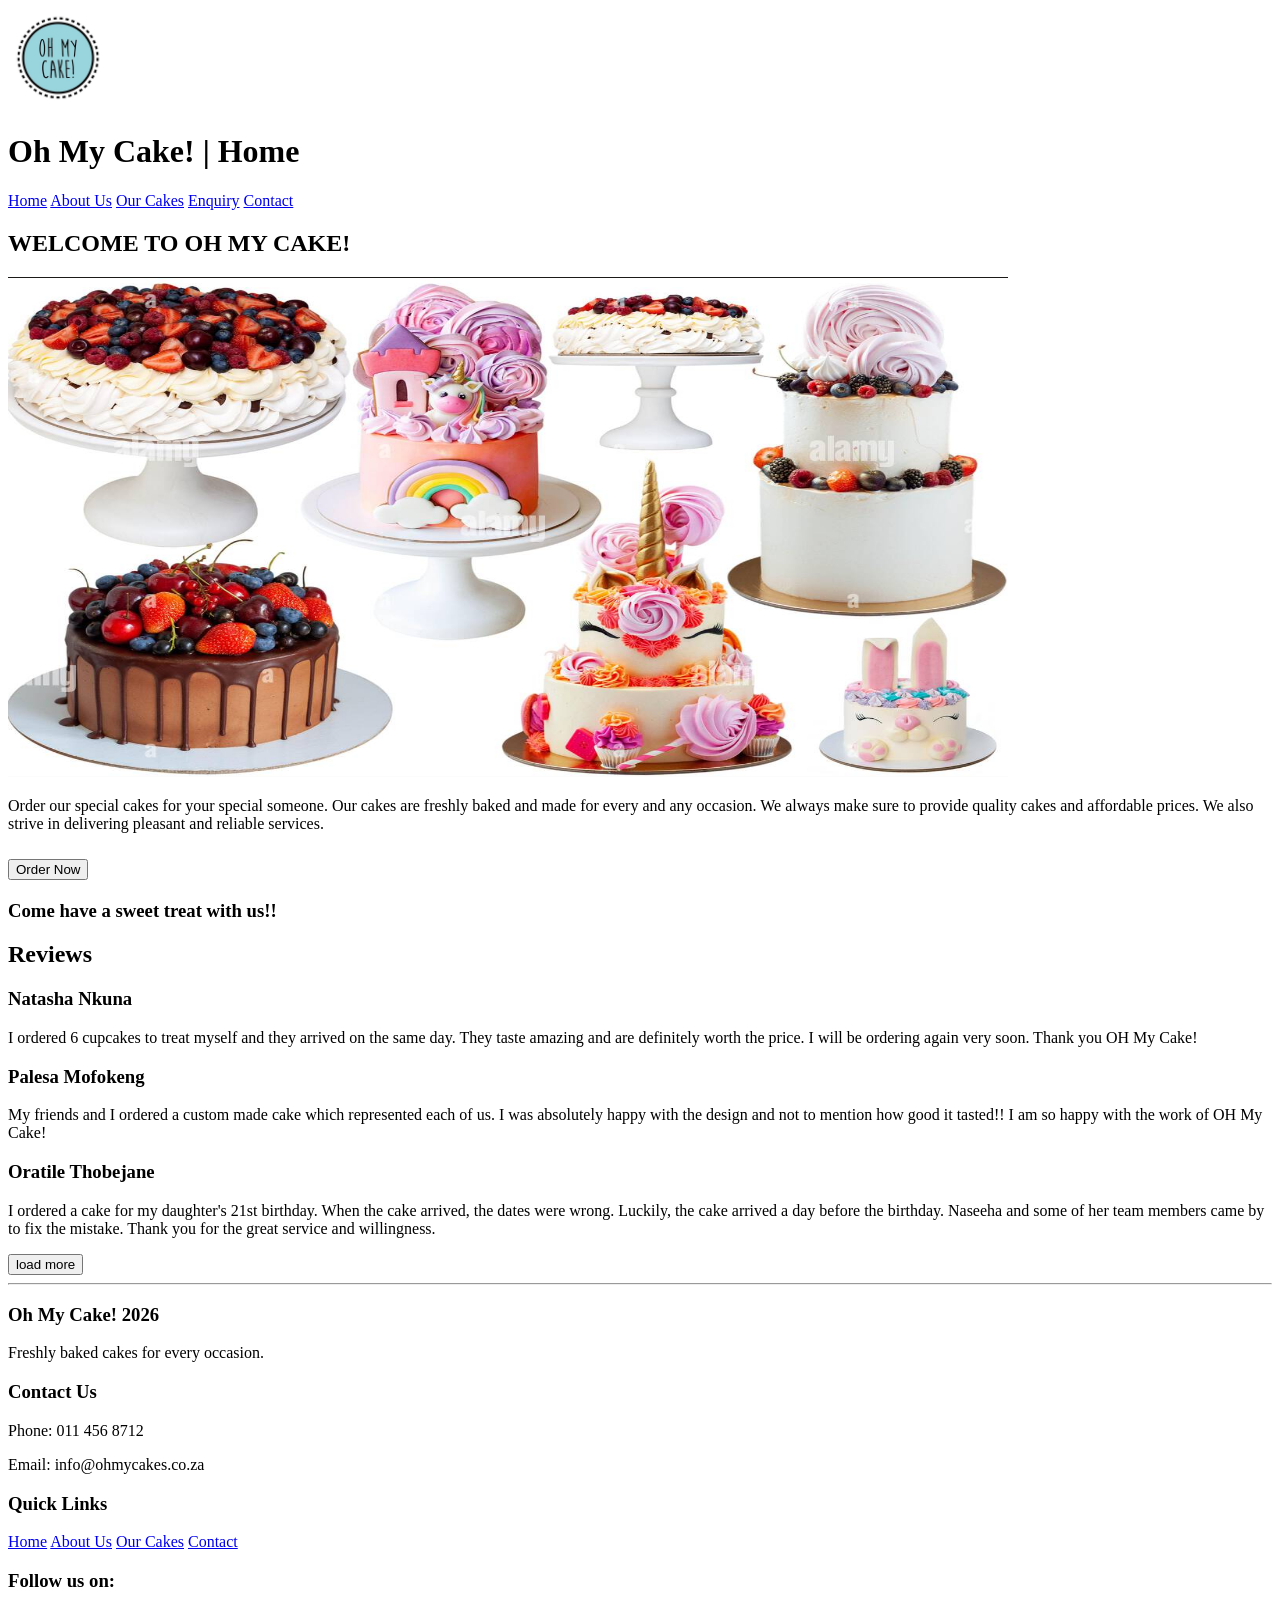
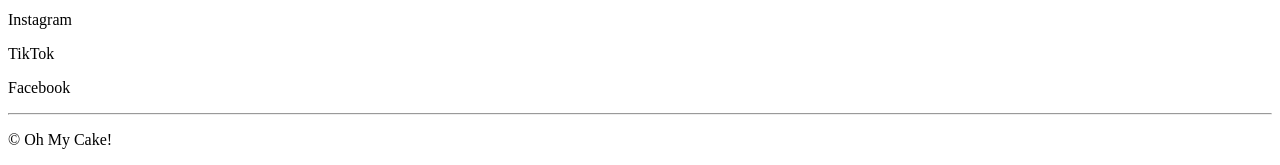
==== ohmycakes/Index.html @ e10b4364 "Add files via upload" ====
<!DOCTYPE html>
<html>
    <head> 
        <meta charset="UTF-8">
        <meta name="viewpoint" content="width=device-width, initial scale=1.0">
        <title>Oh My Cake!</title>
        <link rel="stylesheet" href="Index.css">
    </head>
    <body>
      <!--header-->
        <header>
            <a href="" class="logo"><img src="images/images.jpg" width="100" height="100"/> </a>
            
            <h1>Oh My Cake! | Home</h1>
        <!--navigation bar-->
        <nav> 
            <a href="Index.html">Home</a>
            <a href="About us.html">About Us</a>
            <a href="Our cakes.html">Our Cakes</a>
            <a href="Enquiry.html">Enquiry</a>
            <a href="Contact.html">Contact</a>
        </nav>
    </header>
    <h2> WELCOME TO OH MY CAKE!</h2>
    <img src="images/cakes home page.png" width="1000" height="500"/>
         <p>Order our special cakes for your special someone. 
         Our cakes are freshly baked and made for every and any occasion.
         We always make sure to provide quality cakes and affordable prices. 
         We also strive in delivering pleasant and reliable services. </p>
    <h2> <button>Order Now</button> </h2> <h3><p> Come have a sweet treat with us!!</p></h3>

    
<section class="reviews">

    <h2>Reviews</h2>

    <div class="review-container">

        <div class="review-card">
            <h3>Natasha Nkuna</h3>
            <p>
                I ordered 6 cupcakes to treat myself and they arrived on the same day.
                They taste amazing and are definitely worth the price. I will be ordering
                again very soon. Thank you OH My Cake!
            </p>
        </div>

        <div class="review-card">
            <h3>Palesa Mofokeng</h3>
            <p>
                My friends and I ordered a custom made cake which represented each of us.
                I was absolutely happy with the design and not to mention how good it tasted!!
                I am so happy with the work of OH My Cake!
            </p>
        </div>

        <div class="review-card">
            <h3>Oratile Thobejane</h3>
            <p>
                I ordered a cake for my daughter's 21st birthday. When the cake arrived,
                the dates were wrong. Luckily, the cake arrived a day before the birthday.
                Naseeha and some of her team members came by to fix the mistake.
                Thank you for the great service and willingness.
            </p>
        </div>

    </div>

</section>
<button> load more</button>
         <hr>
        
            <footer>
    <div class="footer-container">

        <div class="footer-section">
            <h3>Oh My Cake! 2026</h3>
            <p>Freshly baked cakes for every occasion.</p>
        </div>

        <div class="footer-section">
            <h3>Contact Us</h3>
            <p>Phone: 011 456 8712</p>
            <p>Email: info@ohmycakes.co.za</p>
        </div>

        <div class="footer-section">
            <h3>Quick Links</h3>
            <a href="index.html">Home</a>
            <a href="about us.html">About Us</a>
            <a href="our cakes.html">Our Cakes</a>
            <a href="contact.html">Contact</a>
        </div>
        <div class="footer-section">
            <h3>Follow us on:</h3>
            <p> Instagram</p>
            <p>TikTok</p>
            <p>Facebook</p>
        </div>
    </div>

    <hr>

    <p class="copyright">&copy; Oh My Cake!</p>
          </footer>

    </body>
</html>
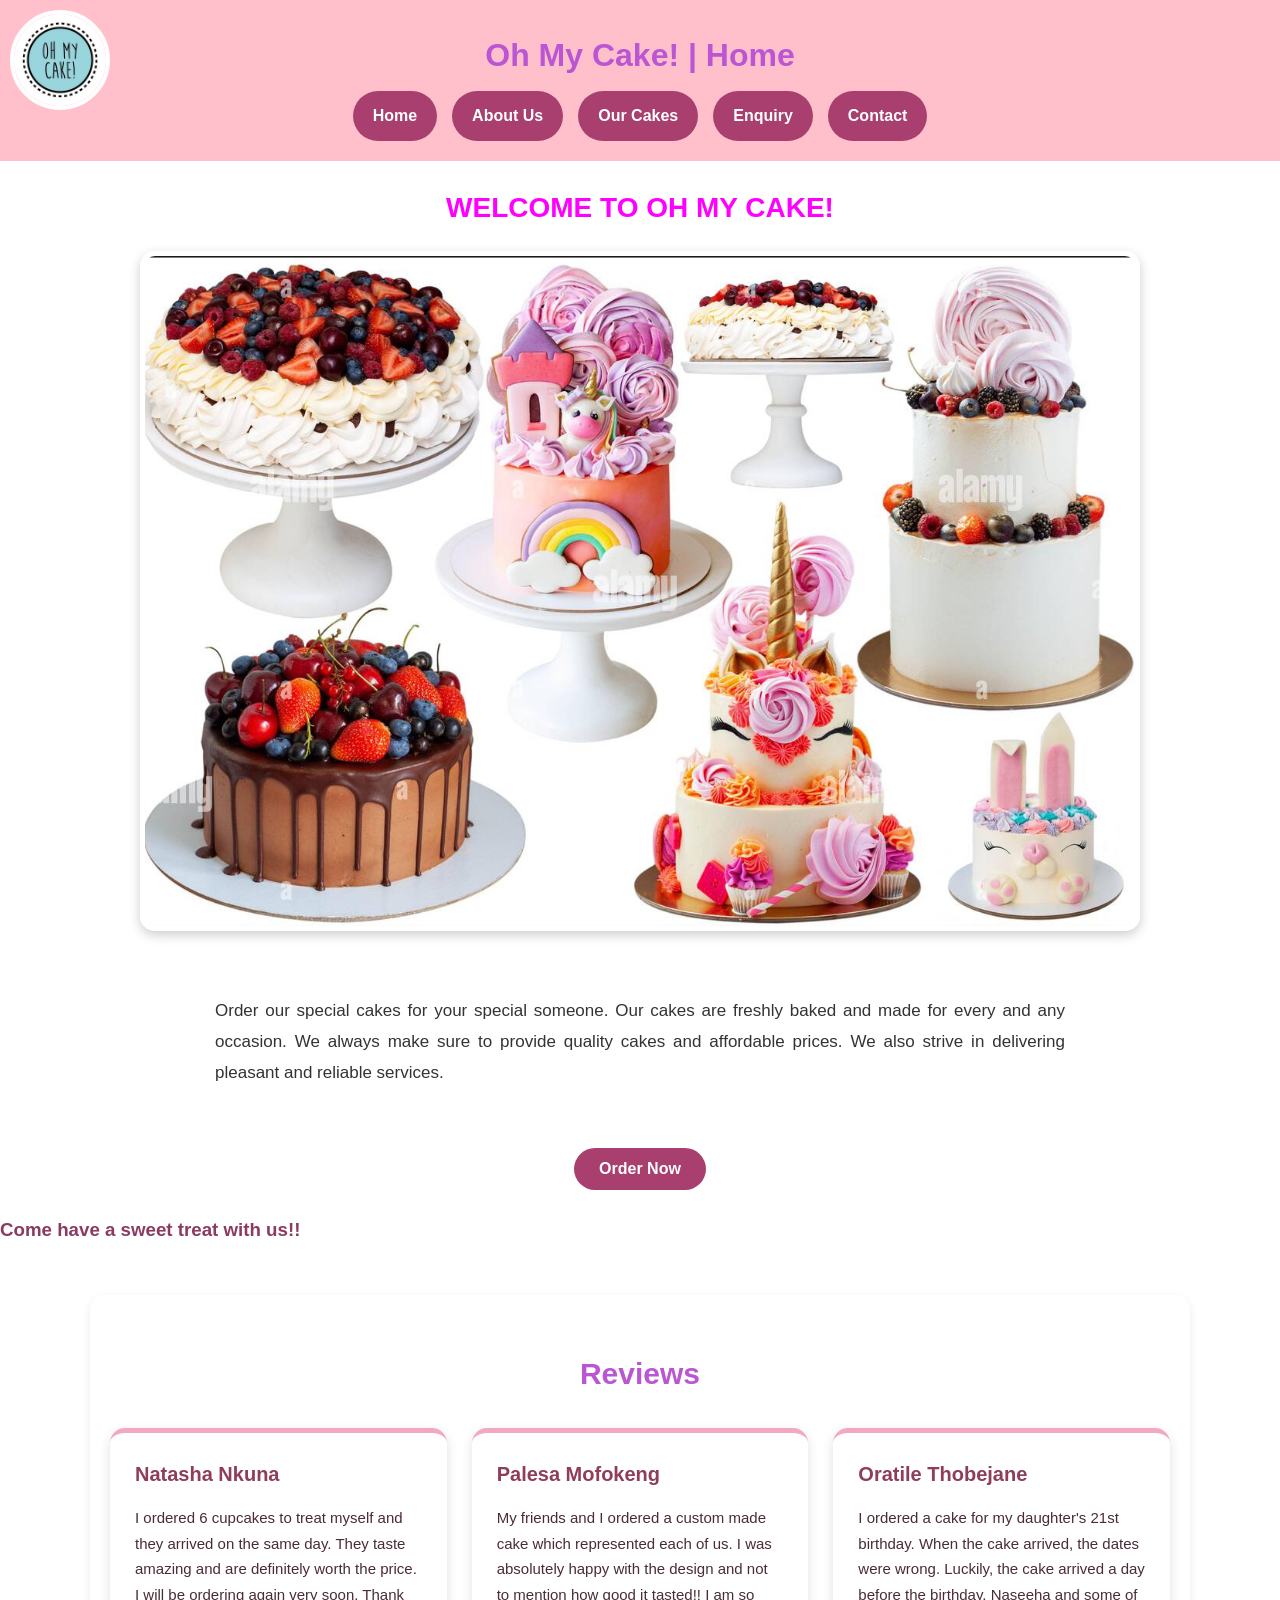
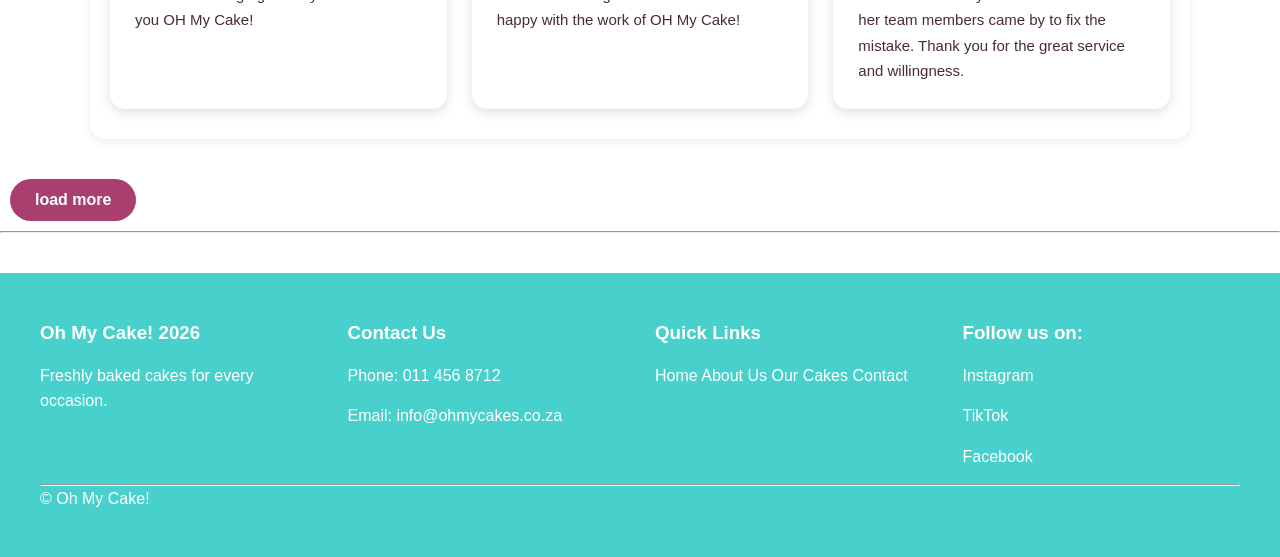
==== commit 2914ed98: "Add files via upload" ====
--- a/ohmycakes/Index.html
+++ b/ohmycakes/Index.html
@@ -4,7 +4,7 @@
         <meta charset="UTF-8">
         <meta name="viewpoint" content="width=device-width, initial scale=1.0">
         <title>Oh My Cake!</title>
-        <link rel="stylesheet" href="Index.css">
+        <link rel="stylesheet" href="styles.css">
     </head>
     <body>
       <!--header-->
@@ -15,8 +15,8 @@
         <!--navigation bar-->
         <nav> 
             <a href="Index.html">Home</a>
-            <a href="About us.html">About Us</a>
-            <a href="Our cakes.html">Our Cakes</a>
+            <a href="About Us.html">About Us</a>
+            <a href="Our Cakes.html">Our Cakes</a>
             <a href="Enquiry.html">Enquiry</a>
             <a href="Contact.html">Contact</a>
         </nav>
--- a/ohmycakes/styles.css
+++ b/ohmycakes/styles.css
@@ -0,0 +1,504 @@
+/* =========================================
+   OH MY CAKE! - MAIN WEBSITE CSS
+   ========================================= */
+
+/* ---------- GENERAL PAGE SETTINGS ---------- */
+
+* {
+    margin: 0;
+    padding: 0;
+    box-sizing: border-box;
+}
+
+html {
+    scroll-behavior: smooth;
+}
+
+body {
+    font-family: Arial, Helvetica, sans-serif;
+    background-color: white;
+    color: #333;
+    line-height: 1.6;
+}
+
+/* ---------- HEADER ---------- */
+
+header {
+    background-color:pink;
+    padding:20px;
+    text-align: center;
+}
+/* ---------- LOGO ---------- */
+
+.logo {
+    display: flex;
+    align-items: center;
+    position: absolute;
+    top: 10px;
+    left: 10px;
+}
+
+.logo img {
+    border-radius: 50%;
+    border: 4px solid white;
+    object-fit: cover;
+}
+
+/* ---------- HEADINGS ---------- */
+
+h1 {
+    color: mediumorchid;
+    font-size: 32px;
+    margin: 10px 20px;
+    font-family: 'Gill Sans', 'Gill Sans MT', Calibri, 'Trebuchet MS', sans-serif;
+}
+
+h2 {
+    color:fuchsia;
+    text-align: center;
+    margin: 25px 0 15px;
+    font-size: 28px;
+}
+
+h3 {
+    color: #8b3a62;
+    margin: 15px 0;
+}
+
+h4 {
+    color: #a83f6f;
+    margin: 10px 0;
+}
+
+/* ---------- NAVIGATION ---------- */
+
+nav {
+    display: flex;
+    align-items: center;
+    justify-content: center;
+    gap: 15px;
+    flex-wrap: wrap;
+}
+
+nav a {
+    text-decoration: none;
+    color: white;
+    background-color: #a83f6f;
+    padding: 12px 20px;
+    border-radius: 25px;
+    font-weight: bold;
+    transition: 0.3s;
+}
+
+nav a:hover {
+    background-color: #8b3a62;
+    transform: translateY(-2px);
+}
+
+/* ---------- MAIN CONTENT ---------- */
+
+main {
+    width: 90%;
+    max-width: 1200px;
+    margin: auto;
+    padding: 30px 0;
+}
+
+section {
+    margin-bottom: 40px;
+    padding: 25px;
+    background-color: #ffffff;
+    border-radius: 15px;
+    box-shadow: 0 3px 10px rgba(0, 0, 0, 0.08);
+}
+
+p {
+    margin-bottom: 15px;
+}
+
+/* ---------- HOME PAGE ---------- */
+
+.hero {
+    min-height:600px;
+    display: flex;
+    align-items: center;
+    justify-content: center;
+    text-align: center;
+    background-image: url("images/cake.jpg");
+    background-size: cover;
+    background-position: center;
+    border-radius: 0;
+}
+
+.hero h2 {
+    font-size: 40px;
+    color: white;
+}
+
+/* ---------- ORDER BUTTON ---------- */
+
+button,
+.order-btn {
+    background-color: #a83f6f;
+    color: white;
+    border: none;
+    padding: 12px 25px;
+    border-radius: 25px;
+    font-size: 16px;
+    font-weight: bold;
+    cursor: grab;
+    text-decoration: none;
+    display: inline-block;
+    margin: 10px;
+    transition: 0.3s;
+}
+
+button:hover,
+.order-btn:hover {
+    background-color: #8b3a62;
+    transform: scale(1.05);
+}
+
+/* ---------- CAKES PAGE ---------- */
+
+.cakes-container {
+    display: grid;
+    grid-template-columns: repeat(3, 1fr);
+    gap: 25px;
+    margin-top: 25px;
+}
+
+.cake-card {
+    background-color: white;
+    padding: 20px;
+    text-align: center;
+    border-radius: 15px;
+    box-shadow: 0 3px 10px rgba(0, 0, 0, 0.12);
+    transition: 0.3s;
+}
+
+.cake-card:hover {
+    transform: translateY(-5px);
+}
+
+.cake-card img {
+    width: 100%;
+    height: 250px;
+    object-fit: cover;
+    border-radius: 12px;
+}
+
+.cake-card h3 {
+    margin-top: 15px;
+}
+
+.cake-card p {
+    color: #555;
+}
+.cake-card {
+    display: flex;
+    align-items: center;
+    gap: 25px;
+    background-color: white;
+    padding: 20px;
+    margin-bottom: 25px;
+    border-radius: 15px;
+    box-shadow: 0 3px 10px rgba(0, 0, 0, 0.12);
+}
+
+.cake-card img {
+    width: 300px;
+    height: 250px;
+    object-fit: cover;
+    border-radius: 12px;
+}
+
+.cake-info {
+    flex: 1;
+}
+
+.cake-info h3 {
+    color:magenta;
+    font-size: 24px;
+    margin-bottom: 10px;
+}
+
+.cake-info p {
+    font-size: 16px;
+    margin-bottom: 12px;
+}
+/* ---------- IMAGES ---------- */
+
+main img {
+    max-width: 100%;
+    height: auto;
+}
+/* ---------- ABOUT US ---------- */
+body > p {
+    max-width: 900px;
+    margin: 0 auto 25px;
+    padding: 25px;
+    background-color: white;
+    border-radius: 15px;
+    line-height: 1.8;
+    font-size: 17px;
+    text-align: justify;
+    box-shadow:none
+}
+
+body > img {
+    display:block;
+    margin: 20px auto 40px;
+    border-radius: 15px;
+    border: 5px solid white;
+    box-shadow: 0 4px 12px rgba(0, 0, 0, 0.2);
+    max-width: 90%;
+    height: auto;
+}
+
+
+body > img[width="200"] {
+    display: inline-block;
+    margin: 10px 15px;
+    width: 200px;
+    height: 200px;
+    object-fit: cover;
+    border-radius: 50%;
+    border: 5px solid pink;
+    box-shadow: 0 4px 10px rgba(0, 0, 0, 0.2);
+    transition: 0.3s;
+}
+
+
+/* ---------- REVIEWS ---------- */
+
+.reviews {
+    max-width: 1100px;
+    margin: 50px auto 30px;
+    padding: 30px 20px;
+}
+
+/* Reviews heading */
+.reviews h2 {
+    color: mediumorchid;
+    font-size: 30px;
+    margin-bottom: 30px;
+    text-align: center;
+}
+
+
+/* Container for review cards */
+.review-container {
+    display: flex;
+    justify-content: center;
+    align-items: stretch;
+    gap: 25px;
+}
+
+
+/* Individual review card */
+.review-card {
+    flex: 1;
+    background-color: white;
+    padding: 25px;
+    border-radius: 15px;
+    border-top: 5px solid #f2a9bf;
+    box-shadow: 0 4px 12px rgba(0, 0, 0, 0.12);
+    transition: 0.3s;
+}
+
+
+/* Customer name */
+.review-card h3 {
+    color: #8f3d5b;
+    font-size: 20px;
+    margin-top: 0;
+    margin-bottom: 15px;
+}
+
+
+/* Review text */
+.review-card p {
+    color: #4a2c35;
+    font-size: 15px;
+    line-height: 1.7;
+    margin: 0;
+}
+
+/* ---------- ENQUIRY / CONTACT FORMS ---------- */
+
+form {
+    max-width: 700px;
+    margin: auto;
+    background-color: white;
+    padding: 30px;
+    border-radius: 15px;
+    box-shadow: 0 3px 10px fuchsia;
+}
+
+label {
+    display: block;
+    margin-top: 15px;
+    margin-bottom: 5px;
+    font-weight: bold;
+    color: #8b3a62;
+}
+
+input,
+textarea,
+select {
+    width: 100%;
+    padding: 12px;
+    border: 1px solid #ddd;
+    border-radius: 8px;
+    font-size: 15px;
+}
+
+textarea {
+    min-height: 150px;
+    resize: vertical;
+}
+
+input:focus,
+textarea:focus,
+select:focus {
+    outline: none;
+    border: 2px solid #a83f6f;
+}
+
+/* ---------- CONTACT INFORMATION ---------- */
+
+.contact-info {
+    text-align: center;
+    padding: 25px;
+}
+
+.contact-info p {
+    font-size: 17px;
+}
+
+/* ---------- FOOTER ---------- */
+
+footer {
+    background-color: mediumturquoise;
+    color: white;
+    padding: 30px 40px;
+    margin-top: 40px;
+}
+
+.footer-container {
+    display: flex;
+    justify-content: space-between;
+    align-items: flex-start;
+    gap: 30px;
+    flex-wrap: wrap;
+}
+
+.footer-section {
+    flex: 1;
+    min-width: 200px;
+}
+
+.footer-section h3 {
+    color: white;
+    margin-bottom: 15px;
+}
+
+.footer-section p {
+    color: white;
+}
+
+.footer-section a {
+    color: white;
+    text-decoration: none;
+}
+
+.footer-section a:hover {
+    text-decoration: underline;
+}
+
+/* ---------- RESPONSIVE DESIGN ---------- */
+
+/* Tablets */
+
+@media screen and (max-width: 900px) {
+
+    header {
+        justify-content: center;
+        text-align: center;
+        background-color:  rgba(255, 0, 255, 0.457);;
+    }
+
+    nav {
+        width: 100%;
+        margin-top: 15px;
+    }
+
+    .cakes-container {
+        grid-template-columns: repeat(2, 1fr);
+    }
+
+    .reviews {
+        grid-template-columns: 1fr;
+    }
+}
+
+/* Phones */
+
+@media screen and (max-width: 600px) {
+
+    header {
+        padding: 15px;
+        flex-direction: column;
+        background-color: mediumvioletred;;
+    }
+
+    .logo img {
+        width: 80px;
+        height: 80px;
+    }
+
+    h1 {
+        font-size: 25px;
+    }
+
+    h2 {
+        font-size: 23px;
+    }
+
+    nav {
+        flex-direction: column;
+        gap: 8px;
+    }
+
+    nav a {
+        width: 100%;
+        text-align: center;
+    }
+
+    main {
+        width: 95%;
+        padding: 15px 0;
+    }
+
+    section {
+        padding: 15px;
+    }
+
+    .cakes-container {
+        grid-template-columns: 1fr;
+    }
+
+    .cake-card img {
+        height: 220px;
+    }
+
+    .footer-container {
+        flex-direction: column;
+        text-align: center;
+    }
+
+    form {
+        padding: 20px;
+    }
+}
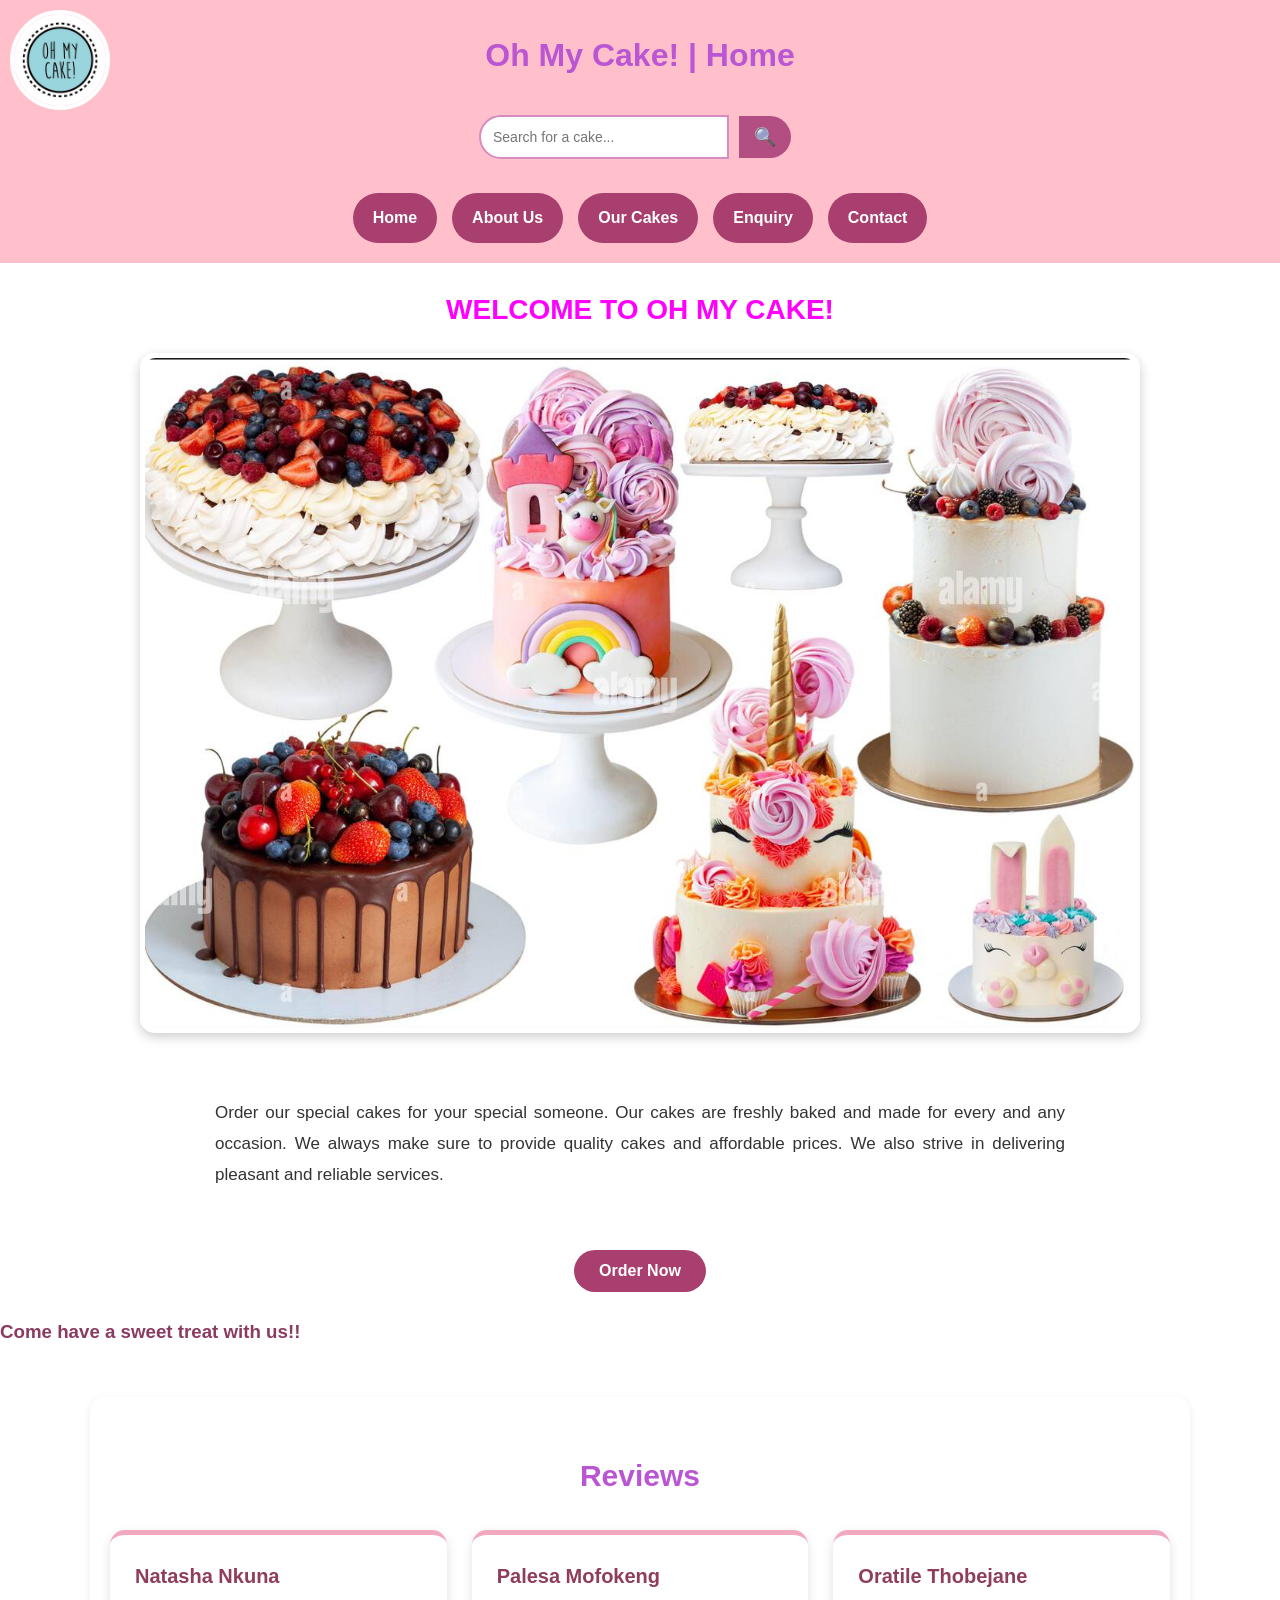
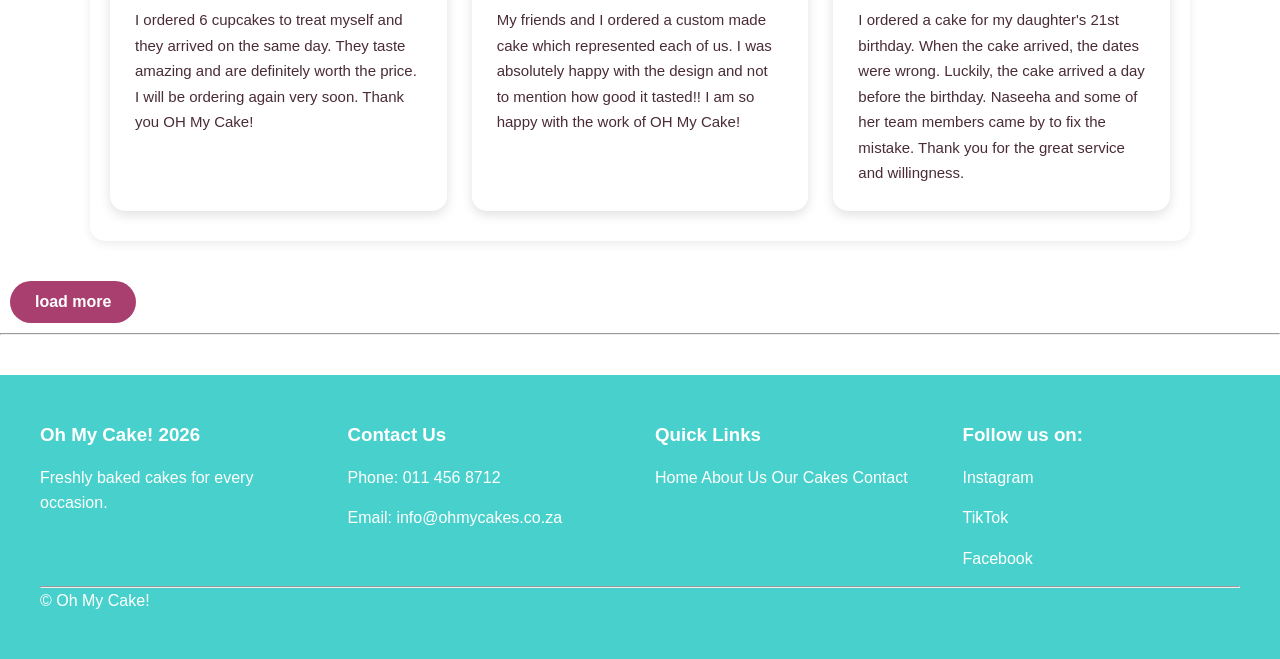
==== commit 24d3ae85: "Add files via upload" ====
--- a/ohmycakes/Index.html
+++ b/ohmycakes/Index.html
@@ -5,6 +5,14 @@
         <meta name="viewpoint" content="width=device-width, initial scale=1.0">
         <title>Oh My Cake!</title>
         <link rel="stylesheet" href="styles.css">
+
+    <title>Oh My Cake! | Home - Fresh Cakes and Sweet Treats</title>
+
+    <meta name="description" content="Welcome to Oh My Cake! Discover delicious cakes, cupcakes and macarons made for birthdays, celebrations and special occasions.">
+
+    <meta name="keywords" content="Oh My Cake, bakery, cakes, cupcakes, macarons, birthday cakes, sweet treats">
+
+    <meta name="author" content="Oh My Cake!">
     </head>
     <body>
       <!--header-->
@@ -12,6 +20,14 @@
             <a href="" class="logo"><img src="images/images.jpg" width="100" height="100"/> </a>
             
             <h1>Oh My Cake! | Home</h1>
+        <div class="search-container">
+    <input type="text" id="searchInput"
+    placeholder="Search for a cake...">
+
+    <button onclick="searchCakes()" class="search-btn">
+        🔍
+    </button>
+</div>
         <!--navigation bar-->
         <nav> 
             <a href="Index.html">Home</a>
@@ -27,7 +43,8 @@
          Our cakes are freshly baked and made for every and any occasion.
          We always make sure to provide quality cakes and affordable prices. 
          We also strive in delivering pleasant and reliable services. </p>
-    <h2> <button>Order Now</button> </h2> <h3><p> Come have a sweet treat with us!!</p></h3>
+    <h2><button id="orderNow">Order Now</button></h2>
+    <h3><p> Come have a sweet treat with us!!</p></h3>
 
     
 <section class="reviews">
@@ -103,6 +120,6 @@
 
     <p class="copyright">&copy; Oh My Cake!</p>
           </footer>
-
+<script src="Java.js"></script>
     </body>
 </html>
--- a/ohmycakes/styles.css
+++ b/ohmycakes/styles.css
@@ -501,4 +501,484 @@
     form {
         padding: 20px;
     }
+}
+.cart {
+    background-color: white;
+    width: 50;
+    padding: 10px;
+    border-radius: 10px;
+    text-align: center;
+    box-shadow: 0 4px 10px rgba(0, 0, 0, 0.1);
+    margin: 15px;
+}
+
+.cart h2 {
+    font-size: 20px;
+    margin-bottom: 10px;
+}
+
+.cart p {
+    font-size: 14px;
+}
+
+.cart button {
+    padding: 8px 15px;
+    font-size: 12px;
+    border-radius: 20px;
+}
+.search-container {
+    display: flex;
+    justify-content: center;
+    align-items: center;
+    margin: 25px auto;
+}
+
+.search-container input {
+    width: 250px;
+    padding: 12px;
+    border: 2px solid #d98ac0;
+    border-radius: 25px 0 0 25px;
+    outline: none;
+    font-size: 14px;
+}
+
+.search-btn {
+    padding: 10px 15px;
+    background-color: #b34e83;
+    color: white;
+    border: none;
+    border-radius: 0 25px 25px 0;
+    cursor: pointer;
+    font-size: 18px;
+}
+
+.search-btn:hover {
+    background-color: #a33b73;
+}/* Cart Wrapper */
+.cart-wrapper {
+    position: relative;
+    display: inline-block;
+    margin: 15px 30px;
+}
+
+/* Cart Icon */
+.cart-icon {
+    background: #b34e83;
+    color: white;
+    border: none;
+    border-radius: 50%;
+    width: 45px;
+    height: 45px;
+    font-size: 21px;
+    cursor: pointer;
+    position: relative;
+}
+
+/* Number of Items */
+#cartCount {
+    position: absolute;
+    top: -7px;
+    right: -7px;
+    background: #d9a5e8;
+    color: white;
+    border-radius: 50%;
+    width: 20px;
+    height: 20px;
+    font-size: 12px;
+    display: flex;
+    justify-content: center;
+    align-items: center;
+}
+
+/* Cart Dropdown */
+.cart-dropdown {
+    display: none;
+    position: absolute;
+    right: 0;
+    top: 55px;
+    width: 250px;
+    background: white;
+    padding: 18px;
+    border-radius: 15px;
+    box-shadow: 0 5px 20px rgba(0,0,0,0.2);
+    z-index: 1000;
+}
+
+/* Show Cart */
+.cart-dropdown.active {
+    display: block;
+}
+
+.cart-dropdown h2 {
+    color: #b34e83;
+    font-size: 19px;
+}
+
+.cart-dropdown h3 {
+    color: #b34e83;
+    font-size: 16px;
+}
+
+.cart-dropdown button {
+    background: #b34e83;
+    color: white;
+    border: none;
+    padding: 9px 15px;
+    border-radius: 20px;
+    cursor: pointer;
+}
+.faq-section {
+    max-width: 700px;
+    margin: 40px auto;
+}
+
+.accordion-btn {
+    width: 100%;
+    padding: 18px;
+    background-color: #a7447e;
+    color: white;
+    border: none;
+    text-align: left;
+    cursor: pointer;
+    font-size: 16px;
+    margin-top: 8px;
+}
+
+.accordion-btn span {
+    float: right;
+}
+
+.accordion-content {
+    display: none;
+    padding: 15px;
+    background-color: #fce8f1;
+}
+
+.accordion-content.show {
+    display: block;
+}
+
+
+/* MODAL ANIMATION */
+
+.cake-modal {
+    opacity: 0;
+    visibility: hidden;
+    display: flex;
+    transition: opacity 0.3s ease, visibility 0.3s ease;
+}
+
+.cake-modal.show {
+    opacity: 1;
+    visibility: visible;
+}
+
+.cake-modal-content {
+    transform: scale(0.8) translateY(20px);
+    transition: transform 0.3s ease;
+}
+
+.cake-modal.show .cake-modal-content {
+    transform: scale(1) translateY(0);
+}
+
+/* CAKE DETAILS POPUP */
+
+.cake-modal {
+   
+    position: fixed;
+    z-index: 9999;
+    top: 0;
+    left: 0;
+    width: 100%;
+    height: 100%;
+    background: rgba(0, 0, 0, 0.65);
+    justify-content: center;
+    align-items: center;
+    padding: 15px;
+    box-sizing: border-box;
+}
+
+.cake-modal-content {
+    background: #fff0f6;
+    width: 100%;
+    max-width: 450px;
+    max-height: 90vh;
+    overflow-y: auto;
+    padding: 25px;
+    border-radius: 20px;
+    text-align: center;
+    position: relative;
+    box-sizing: border-box;
+}
+
+.cake-modal-content h2 {
+    color: #a7447e;
+}
+
+.cake-modal-content img {
+    width: 100%;
+    max-width: 300px;
+    height: 250px;
+    object-fit: contain;
+    border-radius: 15px;
+}
+
+.cake-modal-content p {
+    color: #555;
+    line-height: 1.6;
+}
+
+.cake-modal-content h3 {
+    color: #a7447e;
+}
+
+.close-modal {
+    position: absolute;
+    right: 18px;
+    top: 10px;
+    font-size: 30px;
+    cursor: pointer;
+    color: #a7447e;
+}
+
+.quantity-section {
+    display: flex;
+    justify-content: center;
+    align-items: center;
+    gap: 15px;
+    margin: 20px 0;
+}
+
+.quantity-section button {
+    background: #a7447e;
+    color: white;
+    border: none;
+    padding: 10px 18px;
+    border-radius: 50%;
+    cursor: pointer;
+}
+
+.quantity-section input {
+    width: 55px;
+    padding: 10px;
+    text-align: center;
+    border: 1px solid #a7447e;
+    border-radius: 8px;
+}
+
+#confirmAddToCart {
+    background: #a7447e;
+    color: white;
+    padding: 13px 25px;
+    border: none;
+    border-radius: 25px;
+    cursor: pointer;
+    font-weight: bold;
+}
+
+#confirmAddToCart:hover {
+    background: #80345e;
+}
+
+
+.quantity-section {
+    display: flex;
+    justify-content: center;
+    align-items: center;
+    gap: 15px;
+    margin: 20px 0;
+}
+
+.quantity-section button {
+    background: #a7447e;
+    color: white;
+    border: none;
+    padding: 10px 18px;
+    border-radius: 50%;
+    cursor: pointer;
+}
+
+.quantity-section input {
+    width: 55px;
+    padding: 10px;
+    text-align: center;
+    border: 1px solid #a7447e;
+    border-radius: 8px;
+}
+
+#confirmAddToCart {
+    background: #a7447e;
+    color: white;
+    padding: 13px 25px;
+    border: none;
+    border-radius: 25px;
+    cursor: pointer;
+    font-weight: bold;
+}
+
+#confirmAddToCart:hover {
+    background: #80345e;
+}
+.message-form {
+    max-width: 500px;
+    margin: 30px auto;
+    padding: 25px;
+    background-color: #fff0f5;
+    border-radius: 12px;
+    box-shadow: 0 4px 10px rgba(0, 0, 0, 0.1);
+}
+
+.message-form label {
+    display: block;
+    margin-top: 15px;
+    font-weight: bold;
+}
+
+.message-form input,
+.message-form textarea {
+    width: 100%;
+    padding: 12px;
+    margin-top: 5px;
+    border: 1px solid #d8a0bd;
+    border-radius: 6px;
+    box-sizing: border-box;
+}
+
+.message-form button {
+    margin-top: 20px;
+    padding: 12px 25px;
+    background-color: #d85b9b;
+    color: white;
+    border: none;
+    border-radius: 6px;
+    cursor: pointer;
+    transition: 0.3s;
+}
+
+.message-form button:hover {
+    background-color: #a83270;
+    transform: scale(1.05);
+}
+
+/* CAKE IMAGE ANIMATION */
+
+.cake-card {
+    transition: transform 0.3s ease, box-shadow 0.3s ease;
+    overflow: hidden;
+    border-radius: 15px;
+}
+
+.cake-card:hover {
+    transform: translateY(-8px);
+    box-shadow: 0 10px 25px rgba(167, 68, 126, 0.2);
+}
+
+.cake-card img {
+    transition: transform 0.5s ease;
+}
+
+.cake-card:hover img {
+    transform: scale(1.08);
+}
+.cake-modal {
+    display: flex;
+    position: fixed;
+    z-index: 1000;
+    inset: 0;
+    width: 100%;
+    height: 100%;
+    background: rgba(0, 0, 0, 0.6);
+
+    justify-content: center;
+    align-items: center;
+
+    opacity: 0;
+    visibility: hidden;
+    pointer-events: none;
+
+    transition: opacity 0.3s ease, visibility 0.3s ease;
+}
+
+.cake-modal.show {
+    opacity: 1;
+    visibility: visible;
+    pointer-events: auto;
+}
+
+.cake-modal-content {
+    background: white;
+    padding: 25px;
+    border-radius: 12px;
+    text-align: center;
+    width: 90%;
+    max-width: 450px;
+}
+
+.cake-modal-content img {
+    width: 200px;
+    height: 200px;
+    object-fit: cover;
+}
+
+.close-modal {
+    float: right;
+    font-size: 28px;
+    cursor: pointer;
+}
+/* IMAGE LIGHTBOX */
+
+.image-lightbox {
+    display: flex;
+    position: fixed;
+    z-index: 9999;
+    inset: 0;
+
+    background: rgba(0, 0, 0, 0.9);
+
+    justify-content: center;
+    align-items: center;
+    flex-direction: column;
+
+    opacity: 0;
+    visibility: hidden;
+    pointer-events: none;
+
+    transition: opacity 0.3s ease;
+}
+
+.image-lightbox.active {
+    opacity: 1;
+    visibility: visible;
+    pointer-events: auto;
+}
+
+.image-lightbox img {
+    max-width: 85%;
+    max-height: 80vh;
+    object-fit: contain;
+    border-radius: 10px;
+
+    transform: scale(0.8);
+    transition: transform 0.3s ease;
+}
+
+.image-lightbox.active img {
+    transform: scale(1);
+}
+
+.close-lightbox {
+    position: absolute;
+    top: 20px;
+    right: 35px;
+
+    color: white;
+    font-size: 45px;
+    cursor: pointer;
+}
+
+#imageCaption {
+    color: white;
+    font-size: 18px;
+    margin-top: 15px;
 }
